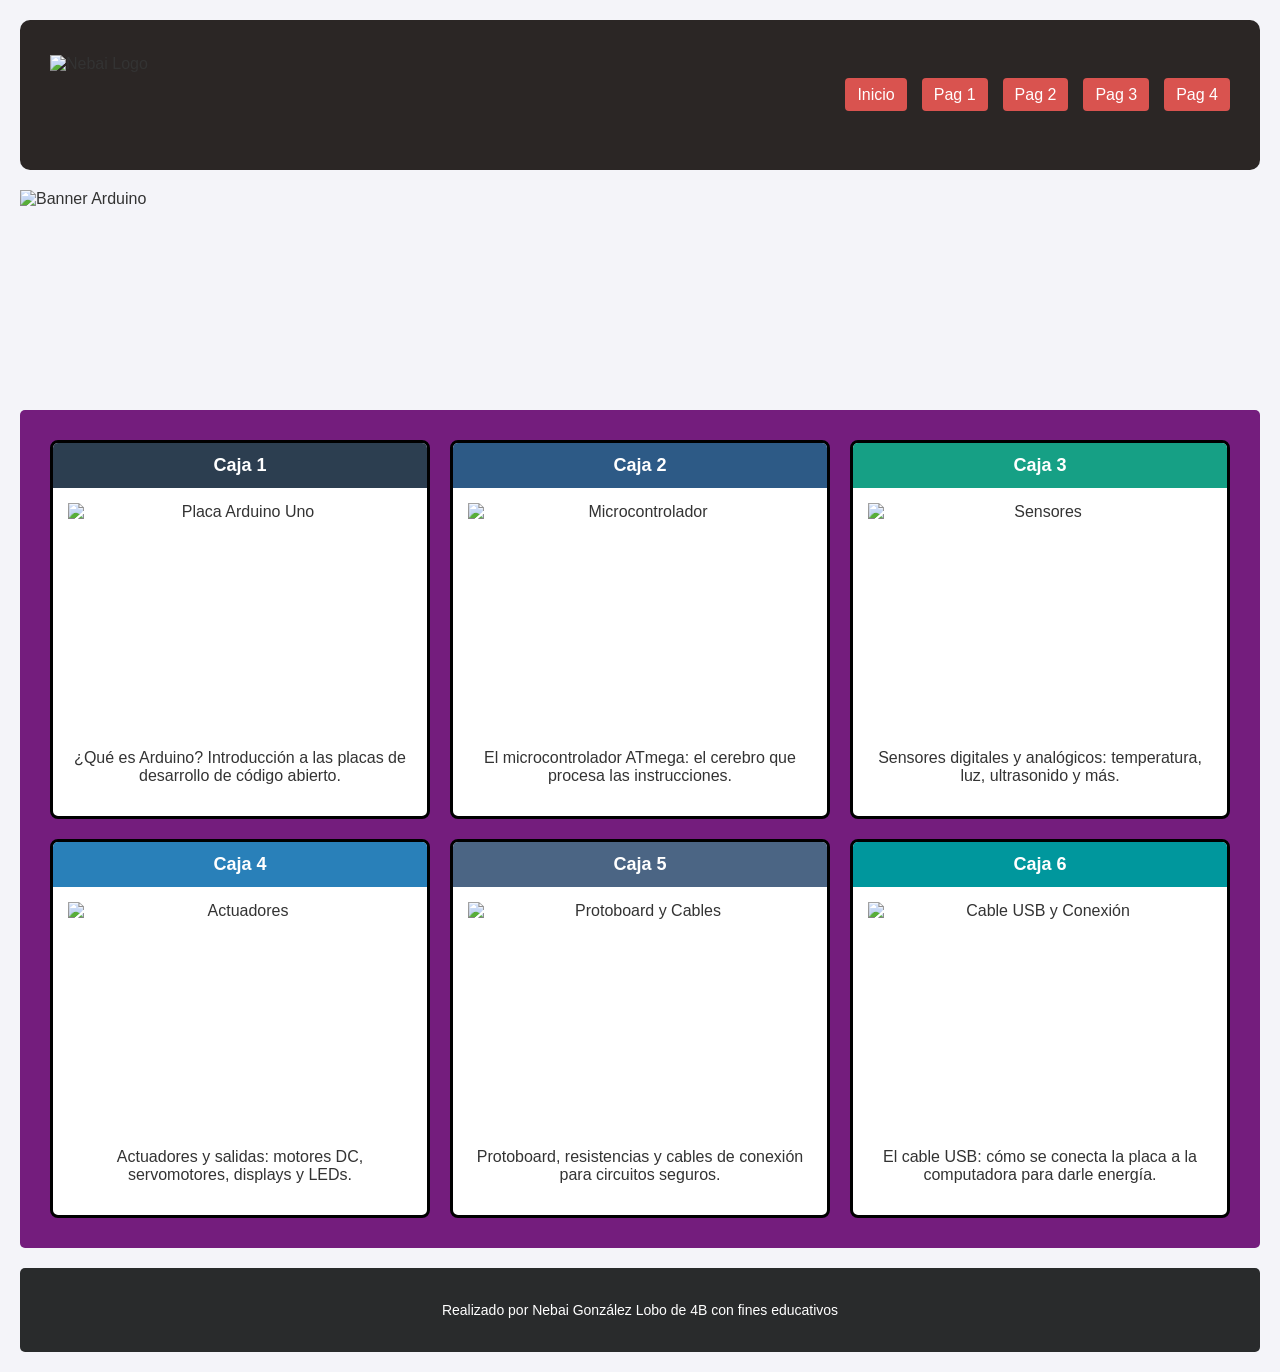
==== index.html @ 88ce49a0 "Add files via upload" ====
<!DOCTYPE html>
<html lang="es">
<head>
    <meta charset="UTF-8">
    <title>Arduino y Componentes Electrónicos - Inicio</title>
    <link rel="stylesheet" href="styles.css">
</head>
<body>

    <header>
        <div class="logo">
            <img src="img/logo.png" alt="Nebai Logo" class="imagen-logo">
        </div>
        <nav>
            <ul>
                <li><a href="index.html">Inicio</a></li>
                <li><a href="pagina1.html">Pag 1</a></li>
                <li><a href="pagina2.html">Pag 2</a></li>
                <li><a href="pagina3.html">Pag 3</a></li>
                <li><a href="pagina4.html">Pag 4</a></li>
            </ul>
        </nav>
    </header>

    <div class="banner">
        <img src="img/banner.png" alt="Banner Arduino" class="imagen-banner">
    </div>

    <section class="centro">
       <!-- CAJA 1 -->
        <div class="caja">
            <h3 class="caja1-titulo">Caja 1</h3>
            <div class="caja-contenido">
                <img src="img/arduino-uno.jpg" alt="Placa Arduino Uno" class="caja-imagen">
                <p>¿Qué es Arduino? Introducción a las placas de desarrollo de código abierto.</p>
            </div>
        </div>

        <!-- CAJA 2 -->
        <div class="caja">
            <h3 class="caja2-titulo">Caja 2</h3>
            <div class="caja-contenido">
                <img src="img/microcontrolador.jpg" alt="Microcontrolador" class="caja-imagen">
                <p>El microcontrolador ATmega: el cerebro que procesa las instrucciones.</p>
            </div>
        </div>

        <!-- CAJA 3 -->
        <div class="caja">
            <h3 class="caja3-titulo">Caja 3</h3>
            <div class="caja-contenido">
                <img src="img/sensores.jpg" alt="Sensores" class="caja-imagen">
                <p>Sensores digitales y analógicos: temperatura, luz, ultrasonido y más.</p>
            </div>
        </div>

        <!-- CAJA 4 -->
        <div class="caja">
            <h3 class="caja4-titulo">Caja 4</h3>
            <div class="caja-contenido">
                <img src="img/actuadores.jpg" alt="Actuadores" class="caja-imagen">
                <p>Actuadores y salidas: motores DC, servomotores, displays y LEDs.</p>
            </div>
        </div>

        <!-- CAJA 5 -->
        <div class="caja">
            <h3 class="caja5-titulo">Caja 5</h3>
            <div class="caja-contenido">
                <img src="img/protoboard.jpg" alt="Protoboard y Cables" class="caja-imagen">
                <p>Protoboard, resistencias y cables de conexión para circuitos seguros.</p>
            </div>
        </div>

        <!-- CAJA 6 -->
        <div class="caja">
            <h3 class="caja6-titulo">Caja 6</h3>
            <div class="caja-contenido">
                <img src="img/cable-usb.jpg" alt="Cable USB y Conexión" class="caja-imagen">
                <p>El cable USB: cómo se conecta la placa a la computadora para darle energía.</p>
            </div>
        </div>
    </section>

    <footer>
        <p>Realizado por Nebai González Lobo de 4B con fines educativos</p>
    </footer>

</body>
</html>
---- styles.css ----
body {
    font-family: Arial, sans-serif;
    background-color: #f4f4f9;
    margin: 0;
    padding: 20px;
    color: #333333;
}

header {
    background-color: #2b2625;
    height: 150px;
    display: flex;
    justify-content: space-between;
    align-items: center;
    padding: 0 30px;
    border-radius: 10px;
}

.logo {
    background: none;
    border: none;     
    padding: 0;
    display: flex;
    align-items: center;
}

.imagen-logo {
    height: 80px;
    width: auto; 
    object-fit: contain;
}

nav ul {
    list-style: none;
    display: flex;
    gap: 15px;
    margin: 0;
}

nav ul li a {
    color: #ffffff;
    text-decoration: none;
    background-color: #d9534f;
    padding: 8px 12px;
    border-radius: 4px;
}

nav ul li a:hover {
    background-color: #c9302c;
}

.banner {
    width: 100%;
    margin-top: 20px;    
    margin-bottom: 20px; 
}

.imagen-banner {
    width: 100%;
    height: 200px;;
    display: block;
}

.centro {
    background-color: #741d7d;
    padding: 30px;
    border-radius: 5px;
    display: grid;
    grid-template-columns: repeat(3, 1fr);
    gap: 20px;
}

.caja {
    background-color: #ffffff;
    border-radius: 8px;
    border: 3px solid #000000;
    overflow: hidden;
    display: flex;
    flex-direction: column;
}

.caja h3 {
    margin: 0;
    padding: 12px;
    text-align: center;
    color: #ffffff;
    font-size: 18px;
}

.caja1-titulo { background-color: #2C3E50; }
.caja2-titulo { background-color: #2d5a86; }
.caja3-titulo { background-color: #16A085; }
.caja4-titulo { background-color: #2980B9; }
.caja5-titulo { background-color: #4B6584; }
.caja6-titulo { background-color: #00979D; }

.caja-contenido {
    padding: 15px;
    display: flex;
    flex-direction: column;
    gap: 10px;
    text-align: center;
}

.caja-imagen {
    width: 100%;
    height: 220px;
    object-fit: contain;
}

.pagina-principal-contenido {
    padding: 40px;
    background: white;
    margin-top: 20px;
    border-radius: 5px;
}

.imagen-final {
    width: 100%;
    height: 400px;
    object-fit: contain;
    margin-top: 20px;
    border-radius: 5px;
    border: 2px solid #ccc;
}

footer {
    background-color: #292b2c;
    color: #ffffff;
    text-align: center;
    padding: 20px;
    margin-top: 20px;
    border-radius: 5px;
    font-size: 14px;
}
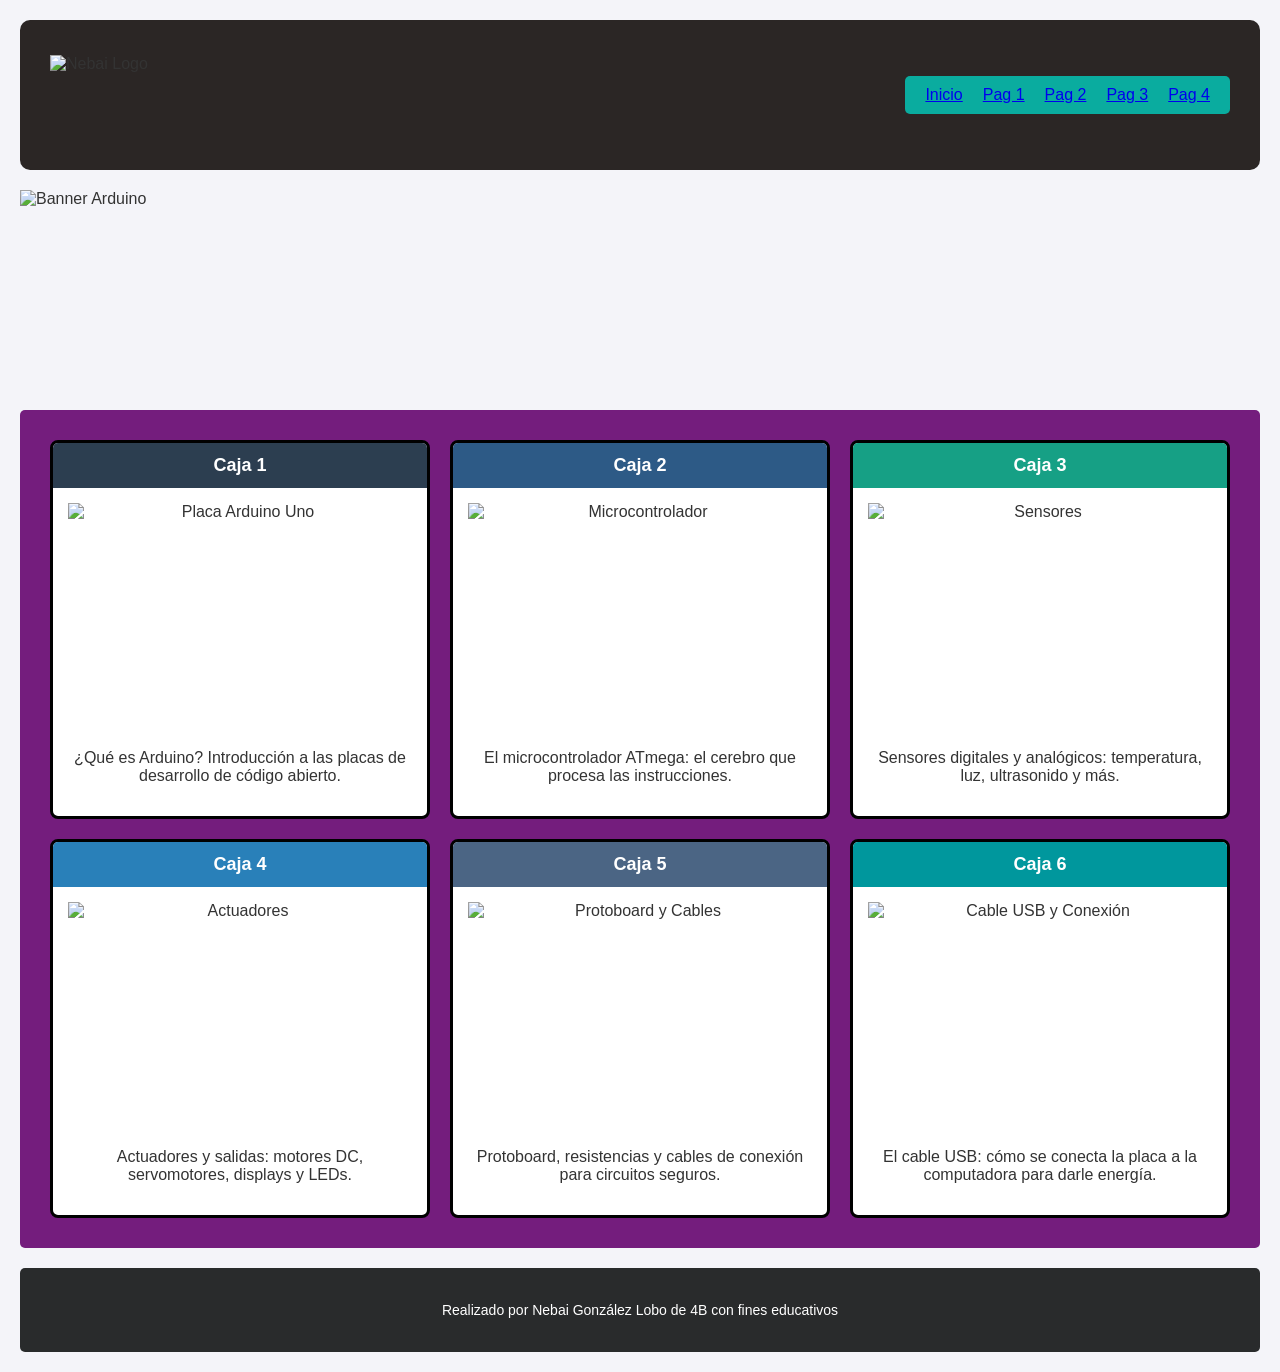
==== commit 0a463f73: "Add files via upload" ====
--- a/index.html
+++ b/index.html
@@ -12,14 +12,14 @@
             <img src="img/logo.png" alt="Nebai Logo" class="imagen-logo">
         </div>
         <nav>
-            <ul>
-                <li><a href="index.html">Inicio</a></li>
-                <li><a href="pagina1.html">Pag 1</a></li>
-                <li><a href="pagina2.html">Pag 2</a></li>
-                <li><a href="pagina3.html">Pag 3</a></li>
-                <li><a href="pagina4.html">Pag 4</a></li>
-            </ul>
-        </nav>
+    <ul>
+        <li><a href="index.html">Inicio</a></li>
+        <li><a href="pagina1.html">Pag 1</a></li>
+        <li><a href="pagina2.html">Pag 2</a></li>
+        <li><a href="pagina3.html">Pag 3</a></li>
+        <li><a href="pagina4.html">Pag 4</a></li>
+    </ul>
+</nav>
     </header>
 
     <div class="banner">
--- a/styles.css
+++ b/styles.css
@@ -7,7 +7,7 @@
 }
 
 header {
-    background-color: #2b2625;
+    background-color: #2b2625; /*color de fondo*/
     height: 150px;
     display: flex;
     justify-content: space-between;
@@ -16,8 +16,8 @@
     border-radius: 10px;
 }
 
-.logo {
-    background: none;
+.logo {                
+    background: none; 
     border: none;     
     padding: 0;
     display: flex;
@@ -30,23 +30,24 @@
     object-fit: contain;
 }
 
-nav ul {
-    list-style: none;
+nav {                            /* abarca el nav*/
+    background-color: #0aac9f; /* color de fondo de la caja */
+    padding: 10px 20px;        /* Espacio entre cajas */
+    border-radius: 5px;        /* esquinas redondeadas */
     display: flex;
-    gap: 15px;
-    margin: 0;
+    align-items: center;
 }
 
-nav ul li a {
-    color: #ffffff;
-    text-decoration: none;
-    background-color: #d9534f;
-    padding: 8px 12px;
-    border-radius: 4px;
+nav ul {                    /* abarca el nav y el ul*/
+    list-style: none;      /* Quita los puntos negros */
+    display: flex;         /* Pone los enlaces en fila */
+    gap: 20px;             /* espacio entre cada palabra */
+    margin: 0;
+    padding: 0;
 }
 
 nav ul li a:hover {
-    background-color: #c9302c;
+    color: #2b2625;
 }
 
 .banner {
@@ -110,7 +111,7 @@
 
 .pagina-principal-contenido {
     padding: 40px;
-    background: white;
+    background: white; 
     margin-top: 20px;
     border-radius: 5px;
 }
